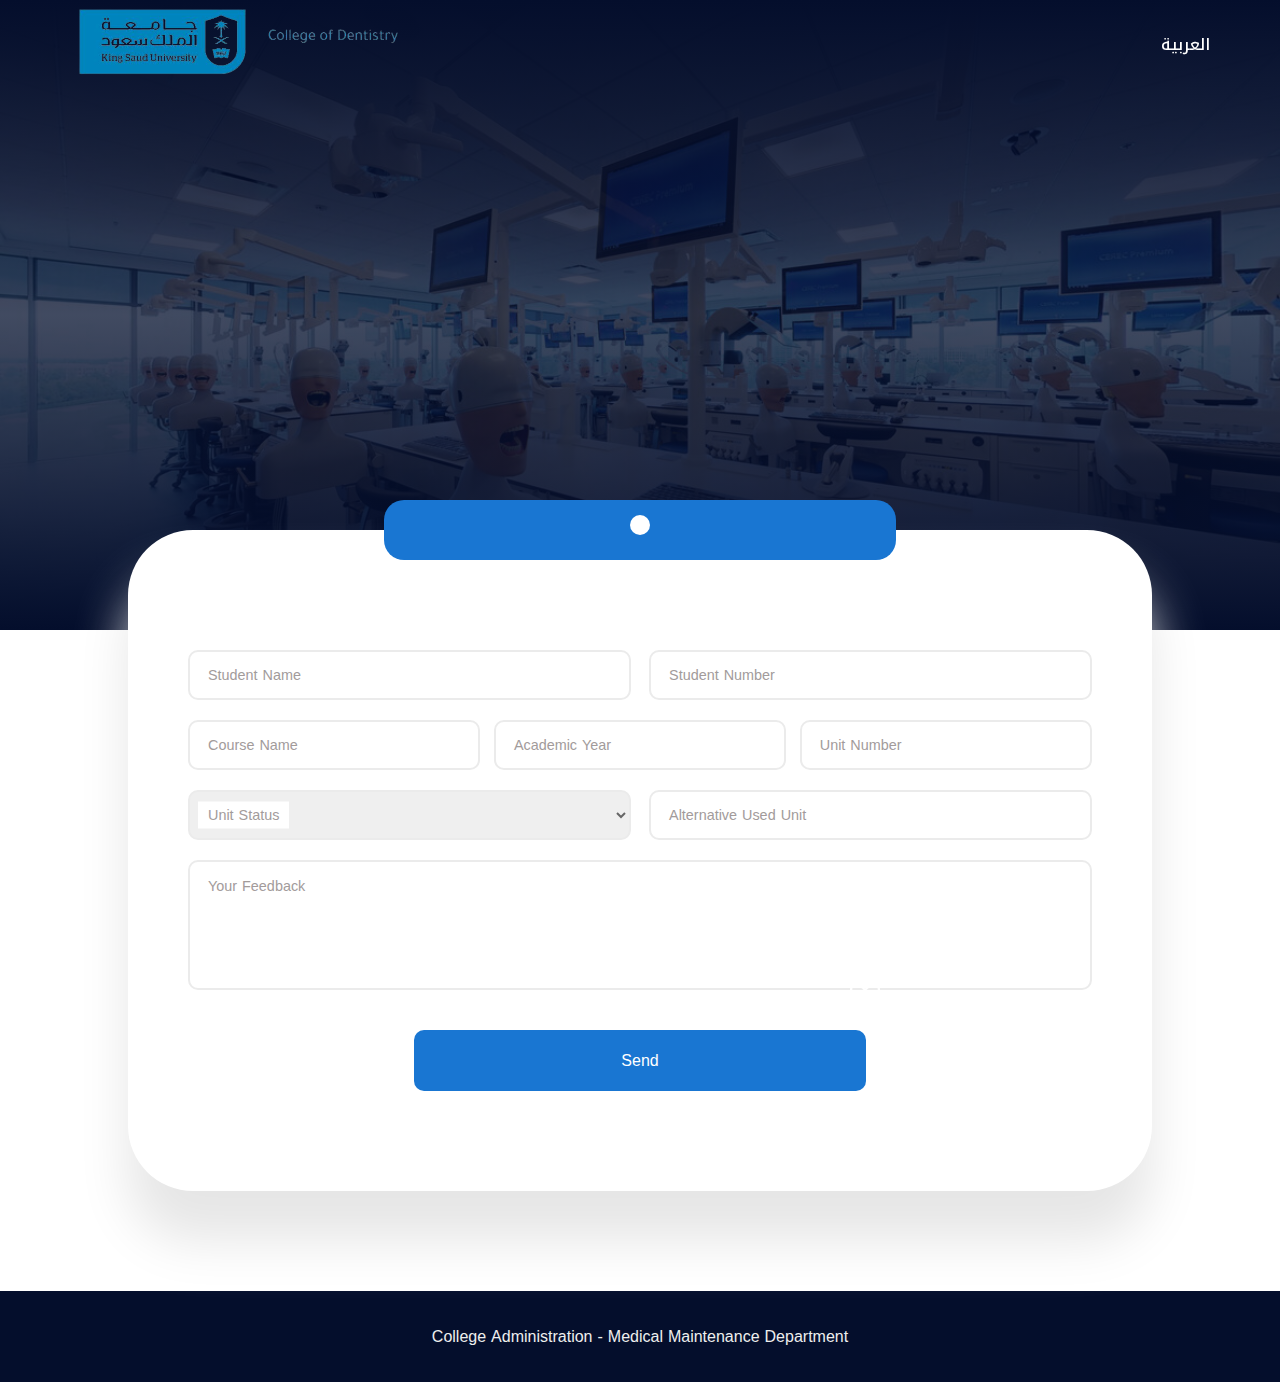
==== en.html @ 9911d70d "upload" ====
<!DOCTYPE html>
<html lang="en">
<head>
    <meta charset="UTF-8">
    <meta name="viewport" content="width=device-width, initial-scale=1.0">
    <title>College of Dentistry | King Saud University</title>
    <link rel="shortcut icon" href="assets/images/favicon.webp" type="image/x-icon">
    <link rel="stylesheet" href="assets/css/main_style.css">
    <style>
        body{
            direction: ltr;
        }
    </style>
</head>
<body>
    <!-- Start Header Sectino -->
     <section class="main-header">
        <nav class="navbar">
        <div class="container">
            <div class="flex-box">
                <div class="logo">
                    <img src="assets/images/logo_en.webp" loading="lazy" alt="جامعة الملك سعود">
                 </div> 
                 <div class="language">
                    <a href="index.html">
                        <span>العربية</span>
                    </a>
                 </div> 
            </div> 
        </div>
        </nav>
        <div class="wrapper">
            <!-- <video playsinline autoplay muted loop>
                <source src="assets/videoes/VID-20231011-WA0015.mp4" type="video/mp4">
            </video> -->
            <div class="overlay">

            </div>

        
           
        </div>
     </section>
    <!-- End Header Section -->


    <!-- Start Survey Section -->
    <section class="survey">
        <div class="">
            <form id="survey-form" >
                <div class="flex-box">
                    <div class="form-group">
                        <div class="input-container">
                            <input type="text" id="studentName" class="text-input" placeholder="" >
                            <label for="studentName">Student Name</label>
    
                        </div>
                        <small class="error-message"></small>

                    </div>
                    <div class="form-group">
                        <div class="input-container">
                            <input type="text" id="studentNum" class="text-input" placeholder="" >
                            <label for="studentNum">Student Number</label>
    
                        </div>
                        <small class="error-message"></small>

                    </div>
                    
                    
                </div>
                <div class="flex-box">
                    <div class="form-group">
                        <div class="input-container">
                            <input type="text" id="CourseName" class="text-input" placeholder="">
                            <label for="CourseName">Course Name</label>
    
                        </div>
                        <small class="error-message"></small>

                    </div>
                    <div class="form-group">
                        <div class="input-container">
                            <input type="text" id="academicYear" class="text-input" placeholder="">
                            <label for="academicYear">Academic Year</label>
    
                        </div>
                        <small class="error-message"></small>

                    </div>
                    <div class="form-group">
                        <div class="input-container">
                            <input type="text" id="unitNum" class="text-input" placeholder="">
                            <label for="unitNum">Unit Number</label>
    
                        </div>
                        <small class="error-message"></small>

                    </div>
                   
                    
                    
                </div>
                <div class="flex-box">
                    <div class="form-group">
                        <div class="input-container">
                            <select type="text" id="unitStatus" class="select" placeholder="" required>
                                <option  selected disabled  value=""></option>
                                <option value="good">Good</option>
                                <option value="bad">Bad</option>
                            </select>
                            <label for="unitStatus">Unit Status</label>
                        
                        </div>
                        <small class="error-message"></small>

                    </div>
                    <div class="form-group">
                        <div class="input-container">
                            <input type="text" id="alternativeUnit" class="text-input" placeholder="">
                            <label for="alternativeUnit">Alternative Used Unit</label>
    
                        </div>
                        <small class="error-message"></small>

                    </div>
                   
                    
                </div>
                <div class="flex-box">
                 
                      <div class="form-group">
                        
                        <div class="textarea-container">
                            <textarea id="Notes" class="text-input" placeholder=""></textarea>
                            <label for="Notes">Your Feedback</label>
                        </div>
                           <small class="error-message"></small>
                      </div>



                </div>
                <div class="action">
                    <button id="submit_form" class="main_btn">Send</button>
                 
                </div>

            </form>
        </div>
    </section>
   

    <!-- End Survey Section -->

        <!-- Start pop up alert message -->
        <div class="pop-up-alert-message ">
            <div class="flex-box">
                <span class="message">
                </span>
                <span class="close-alert"><img class="im-fluid" width="30" height="30" src="assets/images/close.webp" loading="lazy" alt="close alert"></span>
            </div>
        </div>
        <!-- End pop up alert message -->

        <div id="loader">
            <div class="animation">
                <span></span>
                <span></span>
                <span></span>
            </div>
        </div>

    <!-- Start copyRights section -->
    <section class="copyrights">
        <div class="container">
            <span>College Administration - Medical Maintenance Department</span>
        </div>
    </section>
    <!-- End copyRights section --> 
    <script src="assets/js/main_script.js"></script>
    <script src="assets/js/email.min.js"></script>
    <script src="assets/js/script_en.js"></script>
    

</body>
</html>
---- assets/css/main_style.css ----
*{
    box-sizing: border-box;
}

@font-face {
    font-family:"NotoKufiArabic-Bold";
    src: url(../fonts/NotoKufiArabic-Bold.ttf);
    font-display: swap;

}
@font-face {
    font-family:"NotoKufiArabic-Medium";
    src: url(../fonts/NotoKufiArabic-Medium.ttf);
    font-display: swap;

}
.container{
    margin: 0 auto;
 
}
@media (max-width: 576px) {
    .container-sm, .container {
        max-width: 100%;
        padding:0 10px;
  }
  }
@media (min-width: 576px) {
    .container-sm, .container {
      max-width: 540px;
    }
  }
  @media (min-width: 768px) {
    .container-md, .container-sm, .container {
      max-width: 720px;
    }
  }
  @media (min-width: 992px) {
    .container-lg, .container-md, .container-sm, .container {
      max-width: 960px;
    }
  }
  @media (min-width: 1200px) {
    .container-xl, .container-lg, .container-md, .container-sm, .container {
      max-width: 1140px;
    }
  }
  @media (min-width: 1400px) {
    .container-xxl, .container-xl, .container-lg, .container-md, .container-sm, .container {
      max-width: 1320px;
      
    }
  }
:root{
    --main-color:#1976d2;
    --text-color:#a29b9b;
}
body{
    padding: 0;
    margin:0;
    direction: rtl;
}

/* Start loader style */
  #loader{
    position: fixed;
    top: 0;
    left: 0;
    width: 100%;
    height: 100%;
    display: flex;
    align-items: center;
    justify-content: center;
    background-color: var(--main-color);
  }
  #loader .animation span{    
    display: inline-block;
    width: 30px;
    height: 30px;
    margin: 0 5px;
    background: #FFF;
    border-radius: 50%;
  
   }
    #loader .animation span:nth-of-type(1){
    animation: Loading 1s linear 0s infinite;
   }
    #loader .animation span:nth-of-type(2){
    animation: Loading 1s linear 0.3s infinite;
   }
    #loader .animation span:nth-of-type(3){
    animation: Loading 1s linear .6s infinite;
   }
   
   @keyframes Loading {
    0%{
      transform: translateY(0);
    }
    50%{
      transform: translateY(-25px);
    }
    0%{
      transform: translateY(0);
    }
    
   }
/* End loader style */

/* Start Main Header Section */
.main-header .navbar{
    position: fixed;
    left: 0;
    top: 0;
    width: 100%;
    height: 100px;
    z-index: 1;
    transition: all 0.9s ease-in-out;
   
    


}
.main-header .navbar .flex-box{
    display: flex;
    align-items: center;
    justify-content: space-between;
}
.main-header .navbar .logo img{
    width: 350px;
    filter: brightness();
}
.main-header .navbar .language a{
    text-decoration: none;
    color:#FFF;
    font-family:"NotoKufiArabic-Medium", sans-serif;
}
.main-header .navbar.sticky-nav {
    background: #ffffffe8;
    backdrop-filter: blur(1px);
    box-shadow: 0 0 20px #c8c8c880;
    animation: stickyHeaderAnimation .5s ease-in-out;
}
.main-header .navbar.sticky-nav .language a{
    color:#040e2c;
}
@keyframes stickyHeaderAnimation {
    0%{
        margin-top: -150px;

    }
    100%{
        margin-top: 0;
    }
    
}
.wrapper {
    position: relative;
    top:0;
    left: 0;
    width: 100%;
    height: 70vh;
    overflow: hidden;
    text-align: center;
    display: flex;
    align-items: center;
    justify-content: center;
    background-image: url("../images/background.webp");
    background-size: cover;
  } 
  .wrapper .overlay{
    height: 100%;
    width: 100%;
  
    position: absolute;
    top: 0;
    left: 0;
    background: linear-gradient(to top, #040e2c, #040e2cbf, #040e2c)    

  }
@media (max-width:576px) {
  

.main-header .navbar {
  height: auto;
}

  .main-header .navbar .logo img{
    width: 250px;
    filter: brightness();
}
  
}





  /* Start survey section */

   .survey{
    width: 80%;
    margin: auto;
    background: #fff;
    border-radius: 65px;
    transform: translateY(-100px);
    box-shadow: 0px 50px 51px #e6e6e6;
    padding: 120px 60px 80px 60px;
    position: relative;

   }
   .survey::before{
    content: "";
    position: absolute;
    top:-30px;
    left: 50%;
    transform: translateX(-50%);
    width: 50%;
    height: 60px;
    border-radius: 20px;
    background-color: var(--main-color);
   }
   .survey::after{
    content: "";
    position: absolute;
    top:-15px;
    left: 50%;
    transform: translateX(-50%);
    width:20px;
    height: 20px;
    border-radius: 50%;
    background-color: #FFF;
   }
   
   .survey .flex-box {
    display: flex;
    justify-content: space-between;
   }
   .survey .flex-box .form-group{
    width: 49%;
    font-family: "NotoKufiArabic-Medium",sans-serif;
    margin-bottom: 20px;

   }
   .survey .flex-box .form-group .error-message{
     color: rgb(218, 31, 31);
   }
   .survey .flex-box .input-container{
    width: 100%;
    position: relative;
    min-height: 50px;

   }
   .survey .flex-box .textarea-container{
    font-family: "NotoKufiArabic-Medium",sans-serif;
    width: 100%;
    position: relative;
    height:130px

   }
   .survey .flex-box:nth-of-type(2) .form-group{
    width: 32.33%;
   }
   .survey .flex-box:nth-of-type(4) .form-group{
    width: 100%;
   }

   .survey .flex-box .input-container input,
   .survey .flex-box .input-container select {
    position: absolute;
    width: 100%;
    height: 50px;
    line-height: 50px;
    padding: 0 20px;
    outline: none;
    font-size: 17px;
    color: #666;
    border-radius: 10px;
    border: 2px solid #ebebeb;
    transition: all .4s ease-in-out;
    font-family: "NotoKufiArabic-Medium",sans-serif;

   }
   .survey .flex-box textarea {
    position: absolute;
    width: 100%;
    height:130px;
    padding:  20px;
    outline: none;
    font-size: 17px;
    color: #666;
    border-radius: 10px;
    border: 2px solid #ebebeb;
    transition: all .4s ease-in-out;
    font-family: "NotoKufiArabic-Medium",sans-serif;
    resize: none;
   }
   .survey .flex-box .input-container label{
    position: absolute;
    top: 50%;
    transform: translateY(-50%);
    font-size: .9rem;
    color:var(--text-color);
    padding: 0 10px;
    background-color: #FFF;
    margin: 0 10px;
    transition: all .2s ease-in-out;



   
    
   }
   .survey .flex-box .textarea-container label{
    position: absolute;
    top: 20%;
    transform: translateY(-50%);
    font-size: .9rem;
    color:var(--text-color);
    padding: 0 10px;
    background-color: #FFF;
    margin: 0 10px;
    transition: all .2s ease-in-out;
   }

   .survey .flex-box .input-container input:focus,
   .survey .flex-box .input-container input:not(:placeholder-shown),
   .survey .flex-box .input-container select:focus,
   .survey .flex-box .input-container select:valid,
   .survey .flex-box  textarea:focus,
   .survey .flex-box  textarea:not(:placeholder-shown){
    border-color: var(--main-color);
   }
   .survey .flex-box .input-container input:focus + label,
   .survey .flex-box .input-container input:not(:placeholder-shown) + label,
   .survey .flex-box .input-container select:focus + label,
   .survey .flex-box .input-container select:valid + label,
   .survey .flex-box  textarea:focus + label,
   .survey .flex-box  textarea:not(:placeholder-shown) + label{
    color:var(--main-color);
    height: 30px;
    line-height: 30px;
    transform: translate(-1px,-40px) scale(0.88);
    z-index: 99;


   }
   .survey .action{
    text-align: center;
    padding: 20px 0;
    font-family: "NotoKufiArabic-Medium",sans-serif;

   }
   .survey .action .main_btn{
    padding: 15px;
    outline: none;
    border: none;
    width: 50%;
    font-size: 1rem;
    background-color: var(--main-color);
    color: #FFF;
    border-radius: 10px;
    margin: auto;
    font-family: "NotoKufiArabic-Medium",sans-serif;
    cursor: pointer;
    transition: all .4s ease-in-out;

   }
   .survey .action .main_btn:hover{
    background-color: #43a1ff;
   }
   .survey .action .main_btn .animation span{
    
    display: inline-block;
    width: 10px;
    height: 10px;
    margin: 0 3px;
    background: #FFF;
    border-radius: 50%;
  
   }
   .survey .action .main_btn .animation span:nth-of-type(1){
    animation: moving 1s linear 0s infinite;
   }
   .survey .action .main_btn .animation span:nth-of-type(2){
    animation: moving 1s linear 0.3s infinite;
   }
   .survey .action .main_btn .animation span:nth-of-type(3){
    animation: moving 1s linear .6s infinite;
   }

   @keyframes moving {
    0%{
      transform: translateY(0);
    }
    50%{
      transform: translateY(-15px);
    }
    0%{
      transform: translateY(0);
    }
    
   }
   @media(max-width:992px) {
    .survey .flex-box{
        display: block;
    }
    .survey .flex-box .form-group{
        width: 100% !important;
    }
    
   }

   @media (max-width:576px){
    .survey{
        width: 100%;
        padding: 100px 10px;
        transform: translateY(-150px);

    }
    .survey::after,
    .survey::before {
      display: none;
    }
    .survey .action .main_btn{
      width: 100% !important;
    }
  
   }
   @media (min-width:2000px) {
    .survey{
      width: 1800px;
    
   }
  }

   

  /* End survey Section */


/* Start pop up alert message section */

.pop-up-alert-message{
    position: fixed;
    bottom: -120px;
    left: 50%;
    transform: translateX(-50%);
    width: 500px;
    padding:15px 10px;
    color: #FFF;
    text-align: center;
    z-index: 99;
    font-family: "NotoKufiArabic-Medium",monospace,sans-serif;
    transition: all .6s ease-in-out;
    border-radius: 10px;


}
.pop-up-alert-message .flex-box{
    display: flex;
    align-items: center;
    justify-content: space-between;
}
.pop-up-alert-message .flex-box >span:first-of-type{
    width: 80%;
    display: flex;
    align-items: center;

}
.pop-up-alert-message .flex-box >span:first-of-type span{
    padding: 0 5px;
}
.pop-up-alert-message .flex-box >span:last-of-type{
    width: 10%;
    display: flex;
    align-items: center;
    justify-content: end;
    
}

   .pop-up-alert-message.active{
    bottom: 100px;
}
   .pop-up-alert-message.success{
    background-color: #1bc95a;
}
   .pop-up-alert-message.error{
    background-color: #ea4545;
}

   .pop-up-alert-message .close-alert{
      cursor: pointer;
   }

@media (max-width:576px) {

    .pop-up-alert-message{
        width: 80%;
    }
    .pop-up-alert-message.active{
      bottom: 40px;
  }
    }

/* end pop up alert message section */

  /* Start Copyrights section */
  .copyrights{
    padding: 30px 0;
    background-color: #040e2c;
    text-align: center;
    font-family: "NotoKufiArabic-Medium",sans-serif;
    color: #EEE;
  }
  /* End Copyrights section */
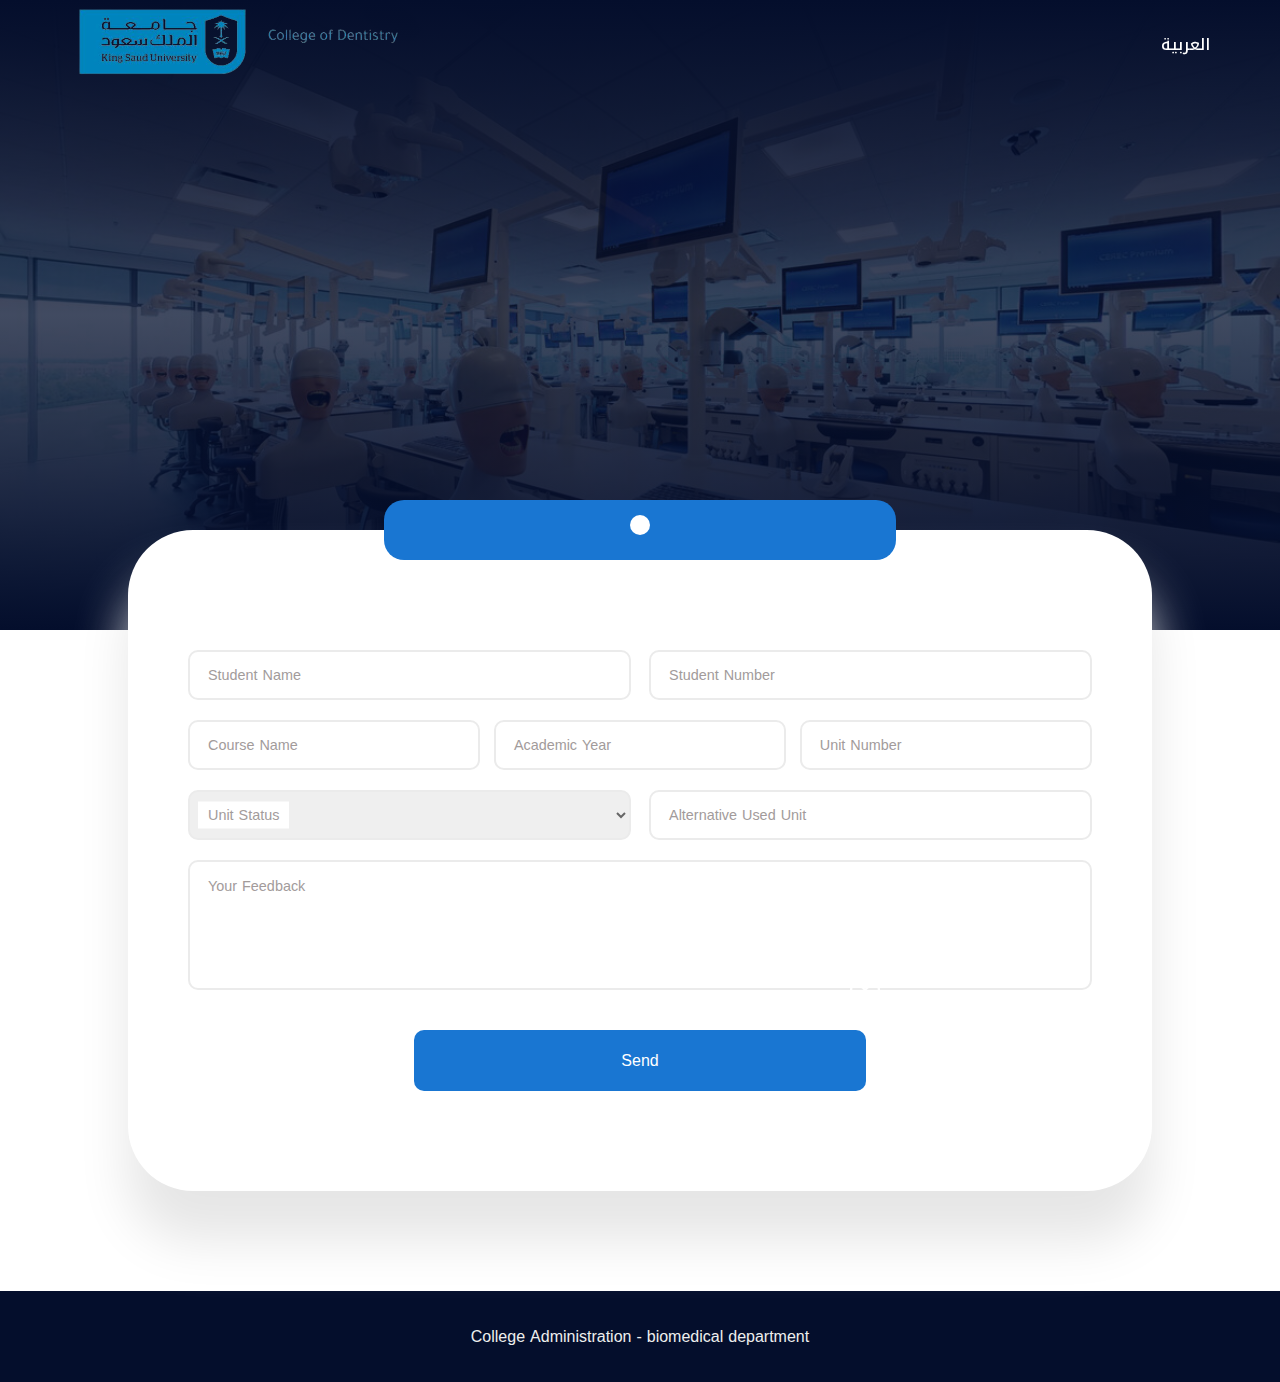
==== commit 9ab7e3e4: "upload" ====
--- a/en.html
+++ b/en.html
@@ -175,7 +175,7 @@
     <!-- Start copyRights section -->
     <section class="copyrights">
         <div class="container">
-            <span>College Administration - Medical Maintenance Department</span>
+            <span>College Administration - biomedical department</span>
         </div>
     </section>
     <!-- End copyRights section --> 
